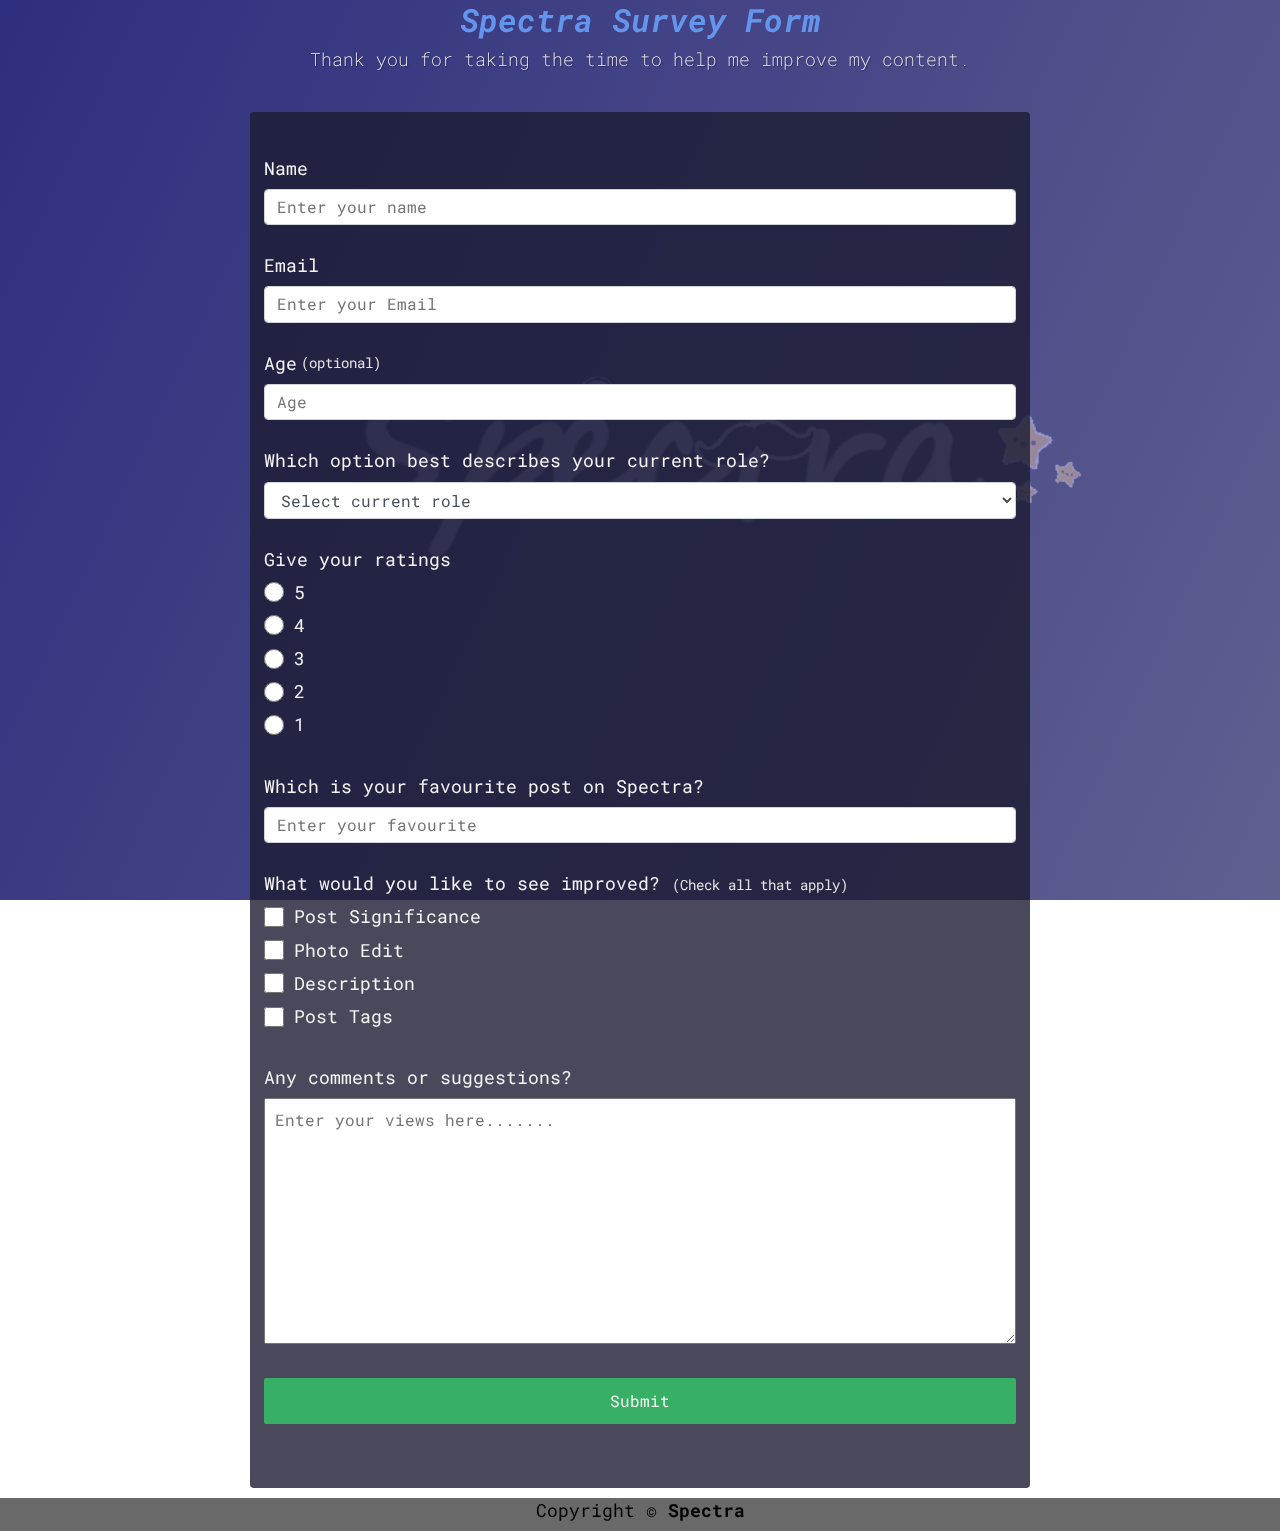
==== Survey/index.html @ 6f82d9cf "Initial Commit" ====
<!DOCTYPE html>
<html lang="en">

<head>
    <meta charset="UTF-8">
    <meta name="viewport" content="width=device-width, initial-scale=1.0">
    <title>Survey</title>
    <link rel="stylesheet" href="style.css">
    <link href="https://fonts.googleapis.com/css2?family=Roboto+Mono&display=swap" rel="stylesheet">
</head>

<body>
    <header class="header">
        <h1 id="title" class="text-center">
            <em>Spectra Survey Form</em>
        </h1>
        <p id="description" class="description text-center">
            Thank you for taking the time to help me improve my content.
        </p>
    </header>
    <div class="container">

        <form id="survey-form">
            <div class="form-group">
                <label id="name-label" for="name">Name</label>
                <input type="text" name="name" id="name" class="form-control" placeholder="Enter your name" required>
            </div>

            <div class="form-group">
                <label id="email-label" for="email">Email</label>
                <input type="email" name="name" id="email" class="form-control" placeholder="Enter your Email" required>
            </div>

            <div class="form-group">
                <label id="number-label" for="number">Age
                    <span class="clue">(optional)</span></label>
                <input type="number" name="name" id="number" class="form-control" min="10" max="99" placeholder="Age">
            </div>

            <div class="form-group">
                <p>Which option best describes your current role?</p>
                <select id="" class="form-control" name="role" required>
                    <option disabled selected value>Select current role</option>
                    <option value="student">Student</option>
                    <option value="job">Full Time Job</option>
                    <option value="learner">Full Time Learner</option>
                    <option value="not">Prefer Not to Say</option>
                    <option value="other">Other</option>
                </select>
            </div>
            <div class="form-group">
                <p>Give your ratings</p>
                <label>
                    <input type="radio" name="user-recommend" value="5" class="input-radio">5
                </label>
                <label>
                    <input type="radio" name="user-recommend" value="4" class="input-radio">4
                </label>
                <label>
                    <input type="radio" name="user-recommend" value="3" class="input-radio">3
                </label>
                <label>
                    <input type="radio" name="user-recommend" value="2" class="input-radio">2
                </label>
                <label>
                    <input type="radio" name="user-recommend" value="1" class="input-radio">1
                </label>
            </div>
            <div class="form-group">
                <p>Which is your favourite post on Spectra?</p>

                <input type="text" name="post" id="post" class="form-control" placeholder="Enter your favourite"
                    required>
            </div>
            <div class="form-group">
                <p>What would you like to see improved?<span class="clue">
                        (Check all that apply)
                    </span></p>
                <label>
                    <input type="checkbox" name="prefer" value="Posts-significance" class="input-checkbox">Post
                    Significance
                </label>
                <label>
                    <input type="checkbox" name="prefer" value="photo-edit" class="input-checkbox">Photo Edit
                </label>
                <label>
                    <input type="checkbox" name="prefer" value="description" class="input-checkbox">Description
                </label>
                <label>
                    <input type="checkbox" name="prefer" value="Posts-tags" class="input-checkbox">Post Tags
                </label>
            </div>
            <div class="form-group">
                <p>Any comments or suggestions?</p>
                <textarea name="comment" id="comments" class="input-textarea" cols="30" rows="10"
                    placeholder="Enter your views here......."></textarea>
            </div>
            <div class="form-group">
                <button type="submit" id="submit" class="submit-button">Submit

                </button>
            </div>
        </form>
    </div>
    <footer id="footer">
        <p>Copyright &copy; <strong>Spectra</strong></p>
    </footer>
</body>

</html>
---- Survey/style.css ----
:root {
    --color-white: #f3f3f3;
    --color-darkblue: #1b1b32;
    --color-darkblue-alpha: rgba(27, 27, 50, 0.8);
    --color-green: #37af65;
}

*,
*::before,
*::after {
    box-sizing: border-box;
}

body {
    font-family: "Roboto Mono", monospace;
    font-size: 1rem;
    font-weight: 400;
    line-height: 1.4;
    color: var(--color-white);
    margin: 0;
}

body::before {
    content: " ";
    position: fixed;
    top: 0;
    left: 0;
    height: 100%;
    width: 100%;
    z-index: -1;
    background: var(--color-darkblue);
    background-image: linear-gradient(115deg, rgba(58, 58, 158, 0.8),
            rgba(136, 136, 206, 0.7)),
        url('Spectra.png');
    background-size: cover;
    background-repeat: no-repeat;
    background-position: center;
}

h1 {
    font: weight 400;
    line-height: 1.2;
}

p {
    font-size: 1.125rem;
}

h1,
p {
    margin-top: 0;
    margin-bottom: .5rem;
}

.header {
    padding: 0.0625rem;
    margin-bottom: 1.875rem;
}

.description {

    font-weight: 200;
    text-shadow: 1px 1px 1px rgba(0, 0, 0, 0.4);
}

.text-center {
    text-align: center;
}

#title {
    color: cornflowerblue;
}

label {
    display: flex;
    align-items: center;
    font-size: 1.125rem;
    margin-bottom: .5rem;
}

input,
button,
select,
textarea {
    margin: 0;
    font-family: inherit;
    font-size: inherit;
    line-height: inherit;
}

button {
    border: none;
}

.container {
    width: 100%;
    margin: 3.125 auto 0 auto;
}

.clue {
    margin-left: .25rem;
    font-size: .9rem;
    color: #e4e4e4;
}

form {
    background: var(--color-darkblue-alpha);
    padding: 2.5rem 0.625rem;
    border-radius: .25rem;
}

.form-group {
    margin: 0 auto 1.25rem auto;
    padding: .25rem;
}

.form-control {
    display: block;
    width: 100%;
    height: 2.375;
    padding: .375rem .75rem;
    color: #495057;
    background-color: #fff;
    background-clip: padding-box;
    border: 1px solid #ced4da;
    border-radius: .25rem;
    transition: border-color .15s ease-in-out, box-shawdow .15s ease-in-out;
}

.form-control:focus {
    border-color: #80bdff;
    outline: 0;
    box-shadow: 0 0 0 0.2rem rgba(0, 123, 255, .25);
}

.input-radio,
.input-checkbox {
    display: inline-block;
    margin-right: .625rem;
    min-height: 1.25rem;
    min-width: 1.25rem;
}

.input-textarea {
    min-height: 120px;
    width: 100%;
    padding: .625rem;
    resize: vertical;
}

.submit-button {
    display: block;
    width: 100%;
    padding: .75rem;
    background: var(--color-green);
    color: inherit;
    border-radius: 2px;
    cursor: pointer;
}

#footer {
    display: flex;
    justify-content: center;
    color: black;
    background-color: dimgrey;
}

/*@media (min-width: 576px) {
    .container {
        max-width: 540px;
    }
}*/

@media (min-width: 768px) {
    .container {
        width: 100%;
        padding: 0 250px 10px 250px;
    }
}

/*
@media (min-width: 480px) {
    form {
        padding: 2.5rem;
    }
}*/
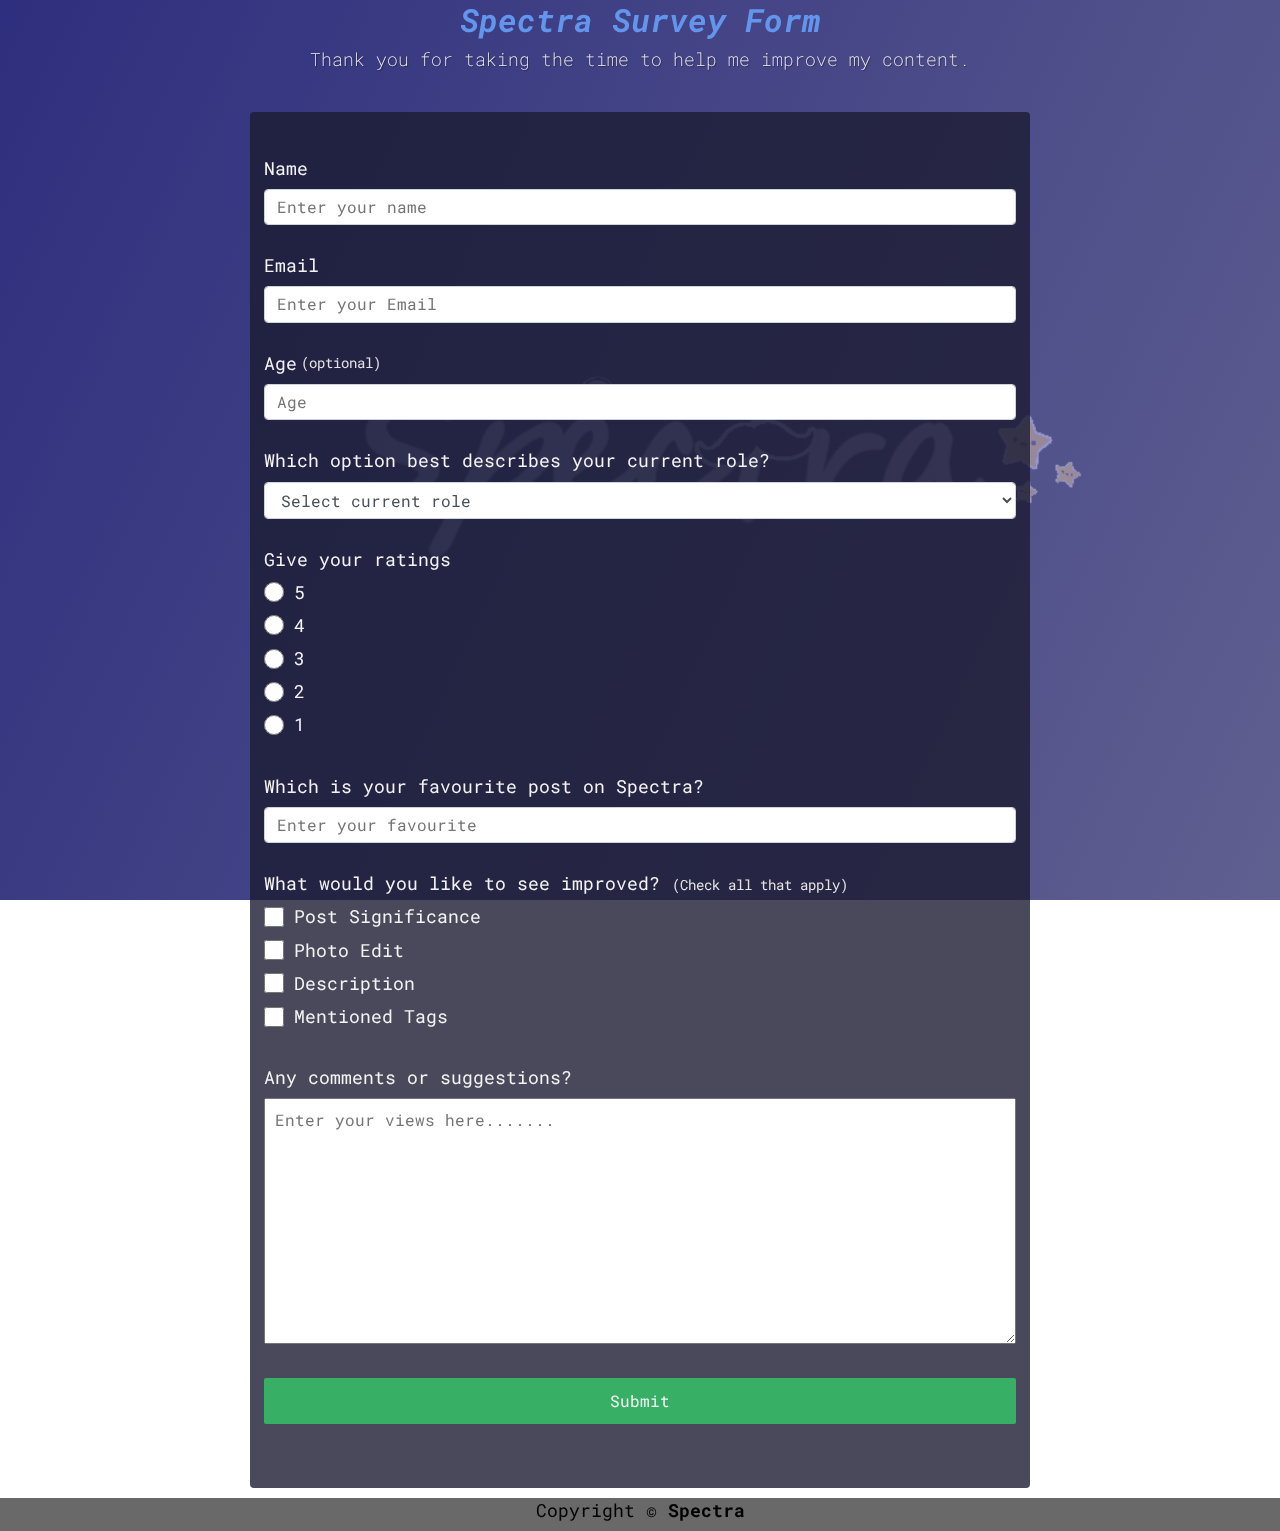
==== commit 7d72a969: "Update" ====
--- a/Survey/index.html
+++ b/Survey/index.html
@@ -87,7 +87,7 @@
                     <input type="checkbox" name="prefer" value="description" class="input-checkbox">Description
                 </label>
                 <label>
-                    <input type="checkbox" name="prefer" value="Posts-tags" class="input-checkbox">Post Tags
+                    <input type="checkbox" name="prefer" value="Posts-tags" class="input-checkbox">Mentioned Tags
                 </label>
             </div>
             <div class="form-group">
